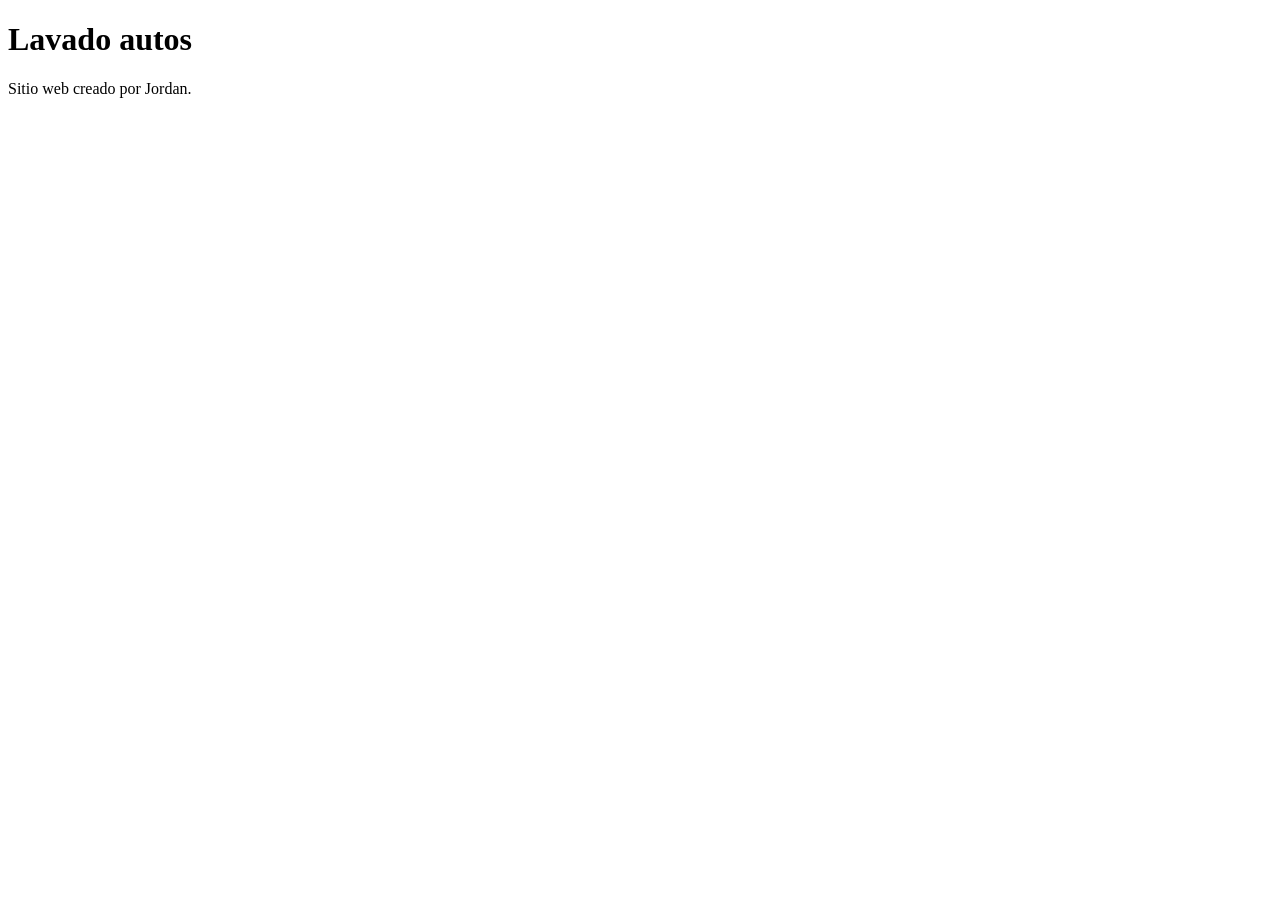
==== index.html @ 2d0704b8 "crea estructura del proyecto" ====
<!DOCTYPE html>
<html lang="es">
<head>
    <meta charset="UTF-8">
    <meta name="viewport" content="width=device-width, initial-scale=1.0">
    <title>Test</title>
</head>
<body>
  <h1>Lavado autos</h1>
  <p>Sitio web creado por Jordan.</p>
</body>
</html>
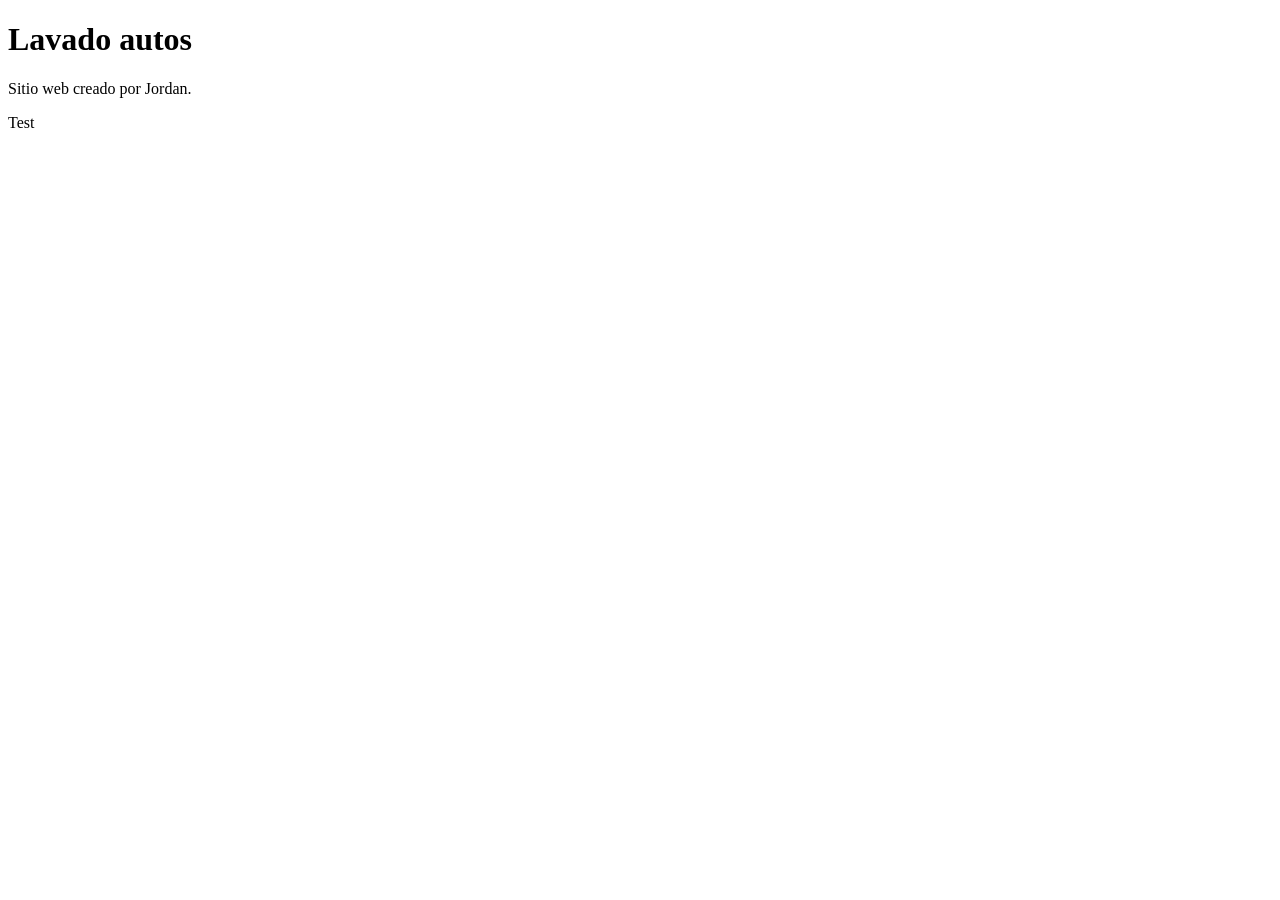
==== commit c55a4d76: "agrega descripcion del sitio" ====
--- a/index.html
+++ b/index.html
@@ -8,5 +8,6 @@
 <body>
   <h1>Lavado autos</h1>
   <p>Sitio web creado por Jordan.</p>
+   <p>Test </p>
 </body>
 </html>
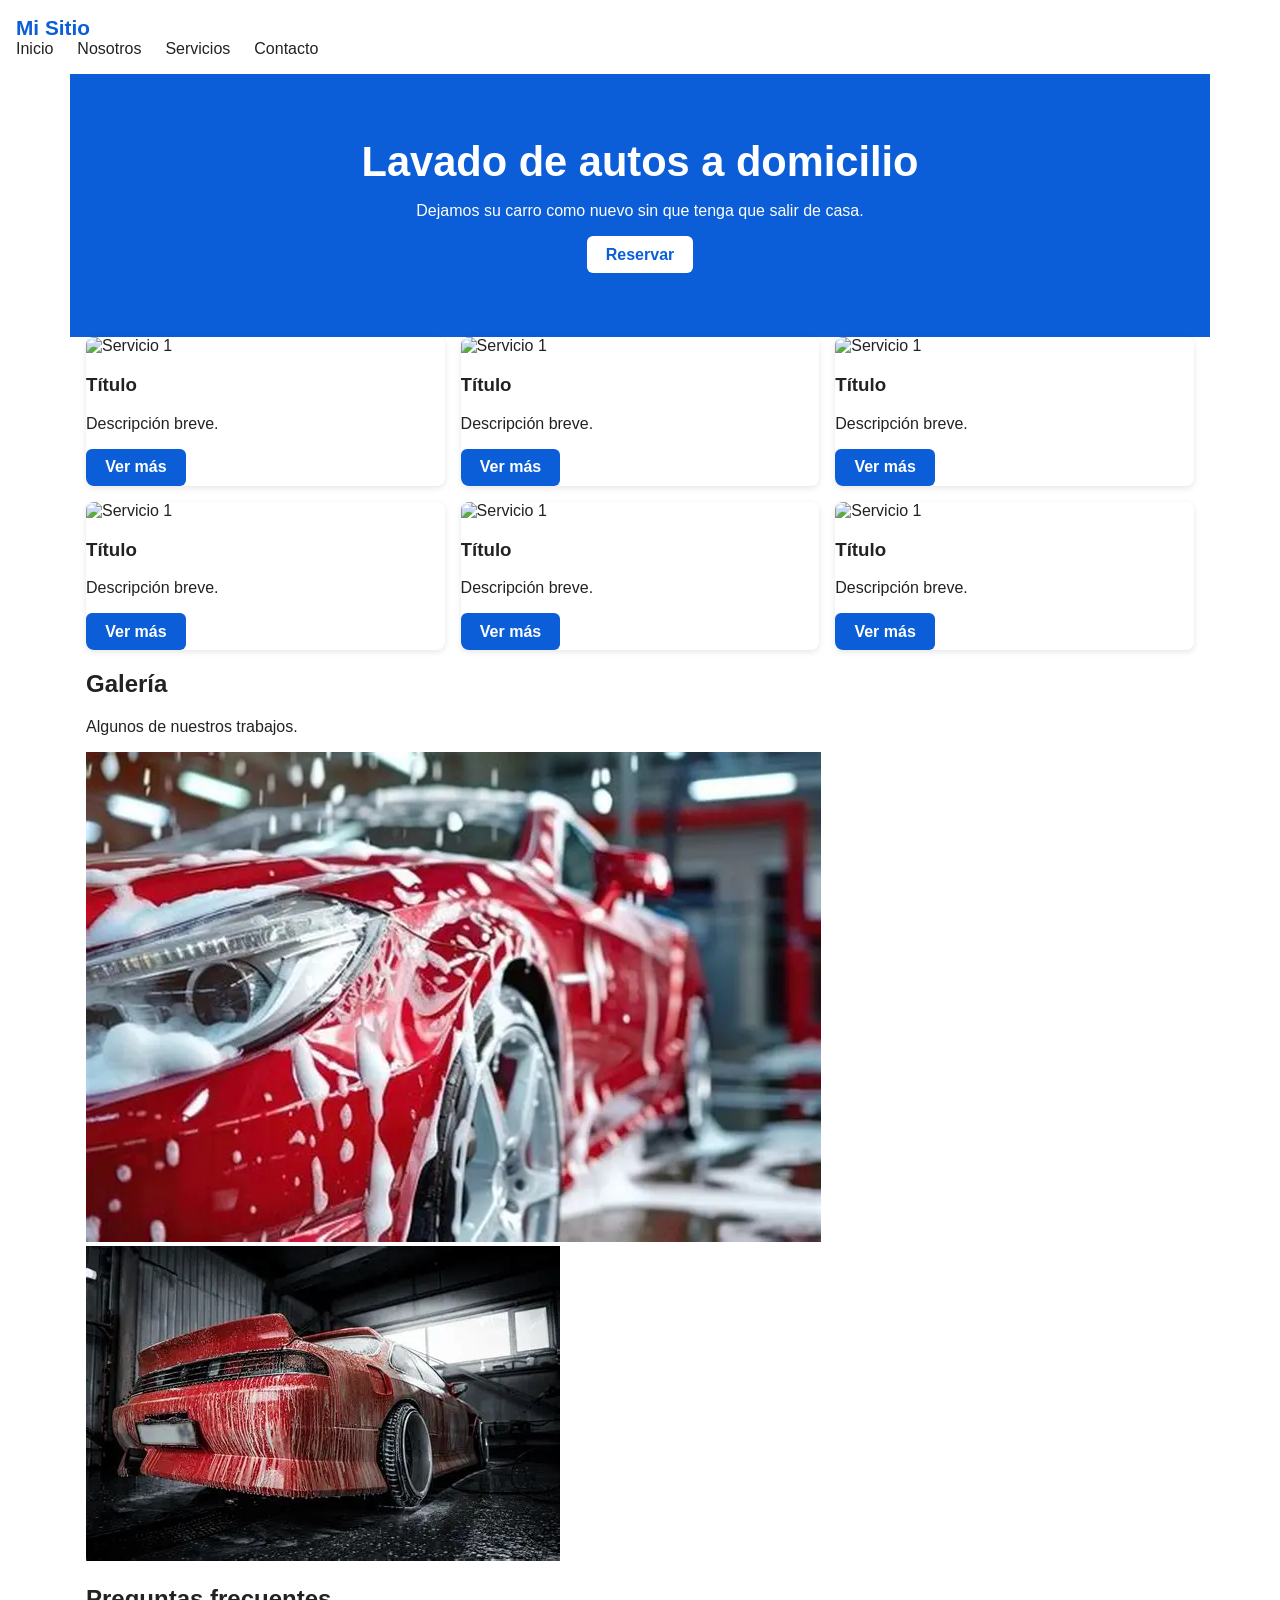
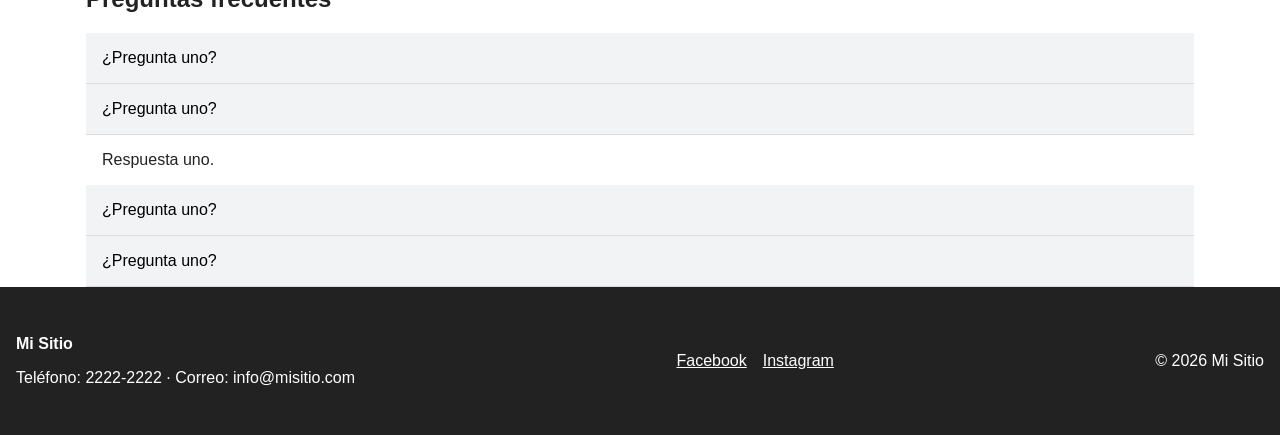
==== commit 8c9840c6: "agrega menu hamburguesa y accordion" ====
--- a/index.html
+++ b/index.html
@@ -1,13 +1,123 @@
 <!DOCTYPE html>
 <html lang="es">
 <head>
-    <meta charset="UTF-8">
-    <meta name="viewport" content="width=device-width, initial-scale=1.0">
-    <title>Test</title>
+  <meta charset="UTF-8">
+  <meta name="viewport" content="width=device-width, initial-scale=1.0">
+  <link rel="icon" href="./img/favicon.ico" type="image/x-icon">
+  <title>Nombre del sitio</title>
+  <link rel="stylesheet" href="css/estilos.css">
 </head>
 <body>
-  <h1>Lavado autos</h1>
-  <p>Sitio web creado por Jordan.</p>
-   <p>Test </p>
+<header class="header">
+  <a href="index.html" class="logo">Mi Sitio</a>
+
+  <button class="hamburguesa" id="btnMenu">
+    <span></span><span></span><span></span>
+  </button>
+
+  <nav class="menu" id="menu">
+    <ul>
+      <li><a href="index.html">Inicio</a></li>
+      <li><a href="nosotros.html">Nosotros</a></li>
+      <li><a href="servicios.html">Servicios</a></li>
+      <li><a href="contacto.html">Contacto</a></li>
+    </ul>
+  </nav>
+</header>
+
+<main>
+  <section class="portada contenedor">
+    <h1>Lavado de autos a domicilio</h1>
+    <p>Dejamos su carro como nuevo sin que tenga que salir de casa.</p>
+    <a href="contacto.html" class="boton">Reservar</a>
+  </section>
+
+  <section class="servicios contenedor">
+    <div class="cards">
+  <article class="tarjeta">
+    <img src="img/servicio-1.jpg" alt="Servicio 1">
+    <h3>Título</h3>
+    <p>Descripción breve.</p>
+    <a href="#" class="boton">Ver más</a>
+  </article>
+  <article class="tarjeta">
+    <img src="img/servicio-1.jpg" alt="Servicio 1">
+    <h3>Título</h3>
+    <p>Descripción breve.</p>
+    <a href="#" class="boton">Ver más</a>
+  </article>
+  <article class="tarjeta">
+    <img src="img/servicio-1.jpg" alt="Servicio 1">
+    <h3>Título</h3>
+    <p>Descripción breve.</p>
+    <a href="#" class="boton">Ver más</a>
+  </article>
+  <article class="tarjeta">
+    <img src="img/servicio-1.jpg" alt="Servicio 1">
+    <h3>Título</h3>
+    <p>Descripción breve.</p>
+    <a href="#" class="boton">Ver más</a>
+  </article>
+  <article class="tarjeta">
+    <img src="img/servicio-1.jpg" alt="Servicio 1">
+    <h3>Título</h3>
+    <p>Descripción breve.</p>
+    <a href="#" class="boton">Ver más</a>
+  </article>
+  <article class="tarjeta">
+    <img src="img/servicio-1.jpg" alt="Servicio 1">
+    <h3>Título</h3>
+    <p>Descripción breve.</p>
+    <a href="#" class="boton">Ver más</a>
+  </article>
+  
+  <!-- repite el article hasta tener seis tarjetas -->
+</div>
+  </section>
+
+  <section class="galeria contenedor">
+    <h2>Galería</h2>
+    <p>Algunos de nuestros trabajos.</p>
+     <img src="img/image_1.webp" alt="Auto recién lavado frente a una casa">
+     <img src="img/image_2.webp" alt="Interior de un auto aspirado y limpio">
+      
+</section>
+
+<section class="preguntas contenedor">
+  <h2>Preguntas frecuentes</h2>
+  <div class="accordion">
+    <div class="item">
+      <button class="titulo">¿Pregunta uno?</button>
+      <div class="contenido"><p>Respuesta uno.</p></div>
+    </div>
+    <div class="item activo">
+      <button class="titulo">¿Pregunta uno?</button>
+      <div class="contenido"><p>Respuesta uno.</p></div>
+    </div>
+    <div class="item">
+      <button class="titulo">¿Pregunta uno?</button>
+      <div class="contenido"><p>Respuesta uno.</p></div>
+    </div>
+    <div class="item">
+      <button class="titulo">¿Pregunta uno?</button>
+      <div class="contenido"><p>Respuesta uno.</p></div>
+    </div>
+    <!-- repite .item hasta tener cuatro preguntas -->
+  </div>
+</section>
+</main>
+
+<footer class="footer">
+  <div>
+    <p><strong>Mi Sitio</strong></p>
+    <p>Teléfono: 2222-2222 · Correo: info@misitio.com</p>
+  </div>
+  <ul class="redes">
+    <li><a href="https://www.facebook.com/" target="_blank" rel="noopener">Facebook</a></li>
+    <li><a href="https://www.instagram.com/" target="_blank" rel="noopener">Instagram</a></li>
+  </ul>
+  <p>&copy; 2026 Mi Sitio</p>
+</footer>
+  <script src="js/main.js"></script>
 </body>
 </html>
--- a/css/estilos.css
+++ b/css/estilos.css
@@ -0,0 +1,189 @@
+*, *::before, *::after { box-sizing: border-box; }
+body { margin: 0; font-family: Arial, sans-serif; color: var(--color-texto); }
+img { max-width: 100%; height: auto; }
+
+:root {
+  --color-principal: #0b5ed7;
+  --color-texto: #222;
+  --ancho-max: 1140px;
+}
+
+.contenedor {
+  width: 100%;
+  max-width: var(--ancho-max);
+  margin: 0 auto;
+  padding: 0 1rem;
+}
+
+.header {                     /* logo a un lado, menú al otro */
+  display: flex;
+  justify-content: space-between;
+  align-items: center;
+  padding: 1rem;
+}
+
+.logo {
+  font-size: 1.3rem;
+  font-weight: bold;
+  color: var(--color-principal);
+  text-decoration: none;
+}
+
+.menu ul {
+  display: flex;
+  gap: 1.5rem;
+  list-style: none;
+  margin: 0; padding: 0;
+}
+
+.menu a { color: var(--color-texto); text-decoration: none; }
+.menu a:hover { color: var(--color-principal); }
+
+.hamburguesa {
+  display: flex;
+  flex-direction: column;
+  gap: 5px;
+  padding: .5rem;
+  background: none;
+  border: 0;
+  cursor: pointer;
+}
+
+.hamburguesa span {
+  display: block;
+  width: 26px;
+  height: 3px;
+  background: var(--color-texto);
+  border-radius: 2px;
+  transition: transform .2s, opacity .2s;   /* para animarlas en la clase 4 */
+}
+
+.portada {
+  padding: 3rem 1rem;
+  text-align: center;
+  background: var(--color-principal);
+  color: #fff;
+}
+
+.portada h1 { margin: 0 0 1rem; font-size: 1.8rem; }
+
+.boton {
+  display: inline-block;
+  padding: .6rem 1.2rem;
+  background: var(--color-principal);
+  color: #fff;
+  text-decoration: none;
+  border-radius: 6px;
+  font-weight: bold;
+}
+
+.portada .boton {             /* clase + clase = peso 20: gana a .boton */
+  background: #fff;
+  color: var(--color-principal);
+}
+
+.portada {
+  padding: 3rem 1rem;
+  text-align: center;
+  background: var(--color-principal);
+  color: #fff;
+}
+
+.portada h1 { margin: 0 0 1rem; font-size: 1.8rem; }
+
+.boton {
+  display: inline-block;
+  padding: .6rem 1.2rem;
+  background: var(--color-principal);
+  color: #fff;
+  text-decoration: none;
+  border-radius: 6px;
+  font-weight: bold;
+}
+
+.portada .boton {             /* clase + clase = peso 20: gana a .boton */
+  background: #fff;
+  color: var(--color-principal);
+}
+
+.footer {
+  display: flex;
+  flex-direction: column;
+  gap: 1rem;
+  padding: 2rem 1rem;
+  background: #222;
+  color: #fff;
+  text-align: center;
+}
+
+.footer a { color: #fff; }
+
+.redes {
+  display: flex;
+  justify-content: center;
+  gap: 1rem;
+  list-style: none;
+  margin: 0; padding: 0;
+}
+
+.cards { display: flex; flex-wrap: wrap; gap: 1rem; }
+
+.tarjeta {
+  width: 100%;
+  background: #fff;
+  border-radius: 8px;
+  box-shadow: 0 2px 6px rgba(0,0,0,.1);
+  overflow: hidden;
+  transition: transform .2s;
+}
+.tarjeta:hover { transform: translateY(-4px); }
+
+@media (min-width: 701px) { .tarjeta { width: calc(50% - .5rem); } }
+@media (min-width: 991px) { .tarjeta { width: calc(33.333% - .67rem); } }
+
+.accordion .titulo {
+  width: 100%;
+  padding: 1rem;
+  text-align: left;
+  font-size: 1rem;
+  background: #f1f3f5;
+  border: 0;
+  border-bottom: 1px solid #ddd;
+  cursor: pointer;
+}
+
+.accordion .contenido { display: none; padding: 0 1rem; }
+.accordion .item.activo .contenido { display: block; }
+
+
+/* base: celular */
+.menu { display: none; }        /* lo abrirá la hamburguesa */
+.header { flex-wrap: wrap; }          /* el menú abierto baja a otra línea */
+.menu { width: 100%; }
+.menu.abierto { display: block; }
+.menu.abierto ul { flex-direction: column; padding-top: 1rem; }
+
+
+.hamburguesa.activo span:nth-child(1) { transform: translateY(8px) rotate(45deg); }
+.hamburguesa.activo span:nth-child(2) { opacity: 0; }
+.hamburguesa.activo span:nth-child(3) { transform: translateY(-8px) rotate(-45deg); }
+@media (min-width: 501px) {
+  .portada h1 { font-size: 2.1rem; }
+}
+
+@media (min-width: 701px) {
+  .portada { padding: 4rem 2rem; }
+  .footer {
+    flex-direction: row;
+    justify-content: space-between;
+    align-items: center;
+    text-align: left;
+  }
+}
+
+@media (min-width: 991px) {
+  .menu { display: block; }    /* siempre visible en escritorio */   
+  .hamburguesa { display: none; }
+  .portada h1 { font-size: 2.6rem; }
+.menu.abierto ul { flex-direction: row; padding-top: 0; }
+}
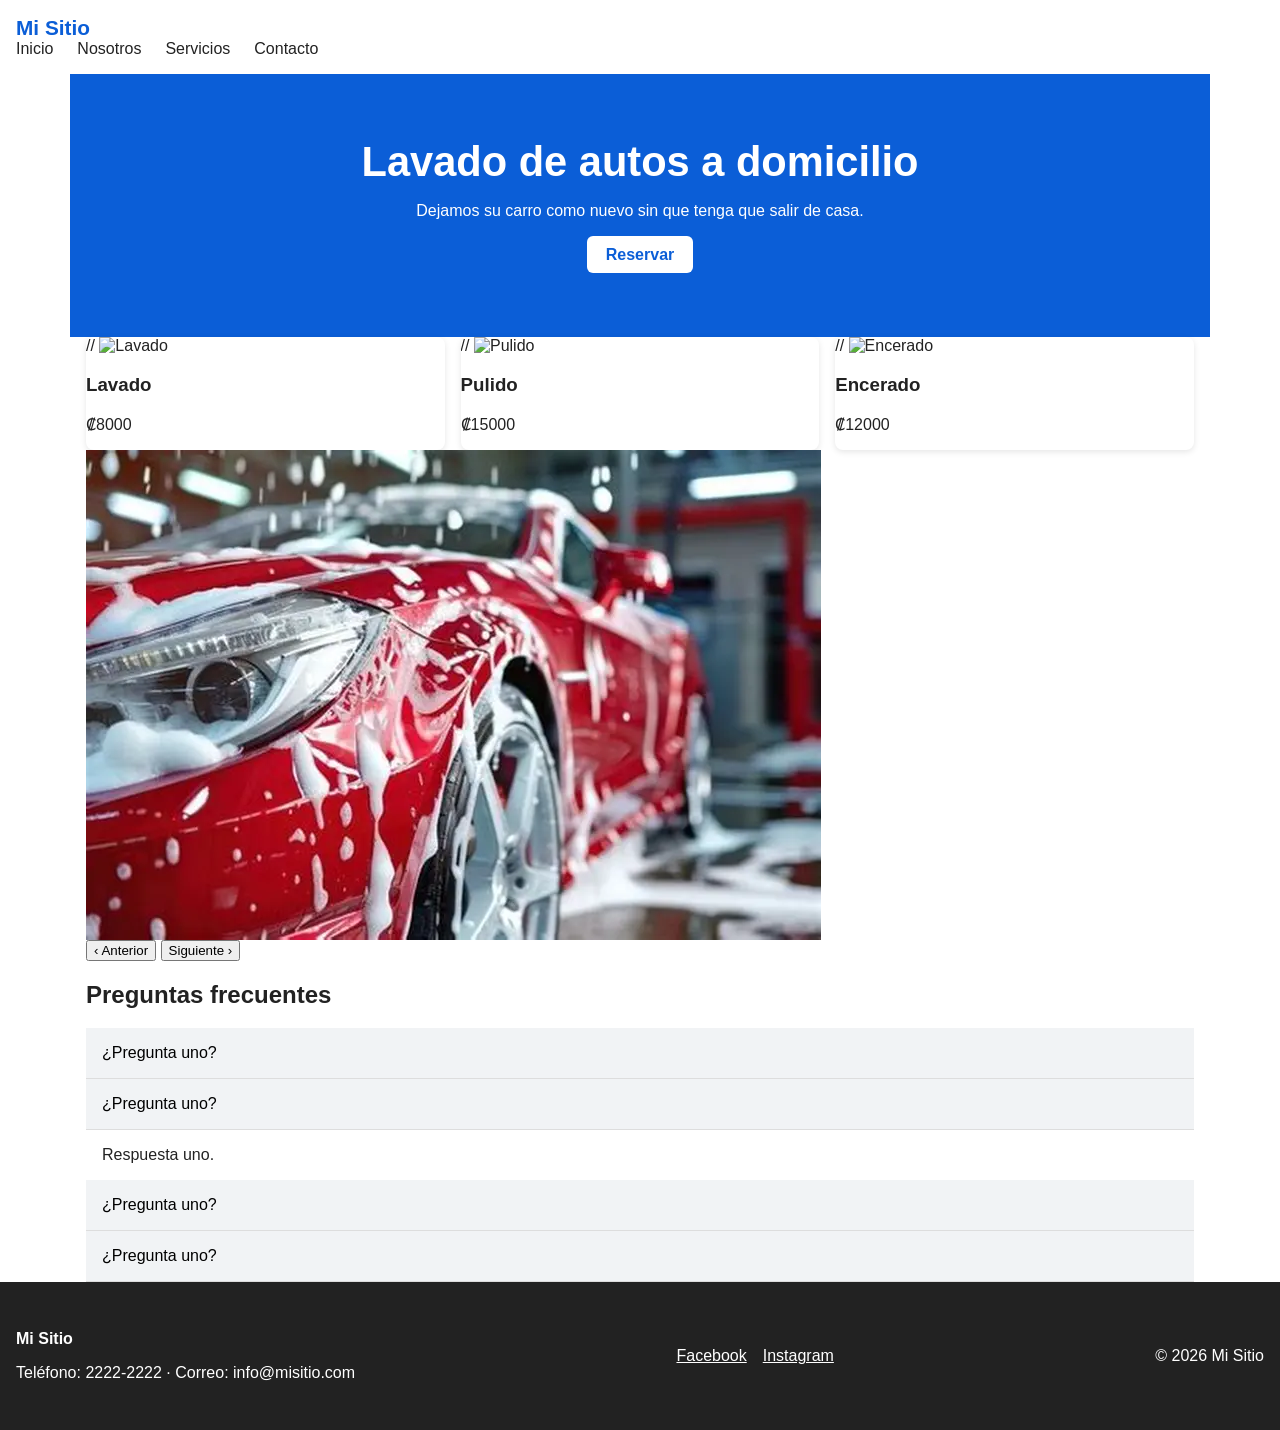
==== commit f7c240eb: "Para clonar a xampp" ====
--- a/index.html
+++ b/index.html
@@ -33,53 +33,19 @@
   </section>
 
   <section class="servicios contenedor">
-    <div class="cards">
-  <article class="tarjeta">
-    <img src="img/servicio-1.jpg" alt="Servicio 1">
-    <h3>Título</h3>
-    <p>Descripción breve.</p>
-    <a href="#" class="boton">Ver más</a>
-  </article>
-  <article class="tarjeta">
-    <img src="img/servicio-1.jpg" alt="Servicio 1">
-    <h3>Título</h3>
-    <p>Descripción breve.</p>
-    <a href="#" class="boton">Ver más</a>
-  </article>
-  <article class="tarjeta">
-    <img src="img/servicio-1.jpg" alt="Servicio 1">
-    <h3>Título</h3>
-    <p>Descripción breve.</p>
-    <a href="#" class="boton">Ver más</a>
-  </article>
-  <article class="tarjeta">
-    <img src="img/servicio-1.jpg" alt="Servicio 1">
-    <h3>Título</h3>
-    <p>Descripción breve.</p>
-    <a href="#" class="boton">Ver más</a>
-  </article>
-  <article class="tarjeta">
-    <img src="img/servicio-1.jpg" alt="Servicio 1">
-    <h3>Título</h3>
-    <p>Descripción breve.</p>
-    <a href="#" class="boton">Ver más</a>
-  </article>
-  <article class="tarjeta">
-    <img src="img/servicio-1.jpg" alt="Servicio 1">
-    <h3>Título</h3>
-    <p>Descripción breve.</p>
-    <a href="#" class="boton">Ver más</a>
-  </article>
+    <div class="cards"  id="cards">
   
-  <!-- repite el article hasta tener seis tarjetas -->
-</div>
+  
+    </div>
   </section>
 
   <section class="galeria contenedor">
-    <h2>Galería</h2>
-    <p>Algunos de nuestros trabajos.</p>
-     <img src="img/image_1.webp" alt="Auto recién lavado frente a una casa">
-     <img src="img/image_2.webp" alt="Interior de un auto aspirado y limpio">
+    <div class="carrusel">
+  <img class="slide activa" src="img/image_1.webp" alt="Auto recién lavado">
+  <img class="slide" src="img/image_2.webp" alt="Interior aspirado">
+  <button id="anterior" type="button">‹ Anterior</button>
+  <button id="siguiente" type="button">Siguiente ›</button>
+</div>
       
 </section>
 
--- a/css/estilos.css
+++ b/css/estilos.css
@@ -167,6 +167,9 @@
 .hamburguesa.activo span:nth-child(1) { transform: translateY(8px) rotate(45deg); }
 .hamburguesa.activo span:nth-child(2) { opacity: 0; }
 .hamburguesa.activo span:nth-child(3) { transform: translateY(-8px) rotate(-45deg); }
+
+.slide { display: none; }
+.slide.activa { display: block; }
 @media (min-width: 501px) {
   .portada h1 { font-size: 2.1rem; }
 }
